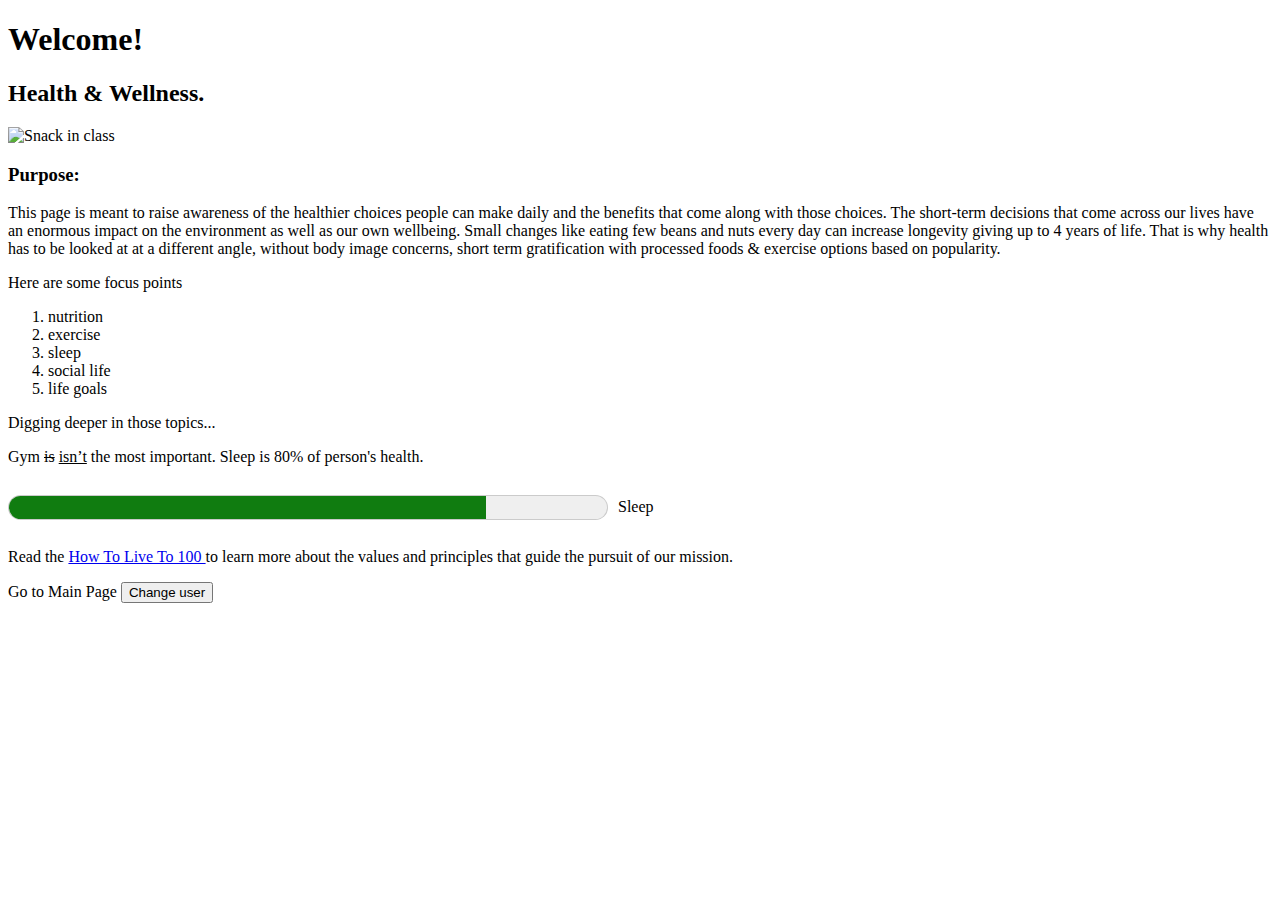
==== wellness.html @ 6501d43c "Add files via upload" ====
<!doctype html>
<html lang="en-US">
  <head>
    <meta charset="utf-8" />
    <meta name="viewport" content="width=device-width" />
    <link href="styles/style.css" rel="stylesheet" />
    <link rel="stylesheet" href="https://fonts.googleapis.com/css?family=Instrument Serif">
    <title>My test page</title>
  </head>
  <body>
    <!-- 4 heading levels: -->
    <h1>Welcome!</h1>
    <h2>Health & Wellness. </h2>
    <img src="images/snack.jpg" alt="Snack in class" width="400" height="500" />
    <h3>Purpose:</h3>
    <p>This page is meant to raise awareness of the healthier choices people can make daily and the benefits that come along with those choices. 
      The short-term decisions that come across our lives have an enormous impact on the environment as well as our own wellbeing. 
    Small changes like eating few beans and nuts every day can increase longevity giving up to 4 years of life. That is why health has to be looked at at a different angle, 
    without body image concerns, short term gratification with processed foods & exercise options based on popularity. </p>
    <p>Here are some focus points</p>

<ol>
  <li>nutrition</li>
  <li>exercise</li>
  <li>sleep</li>
  <li>social life</li>
  <li>life goals</li>
</ol>

<p>Digging deeper in those topics...</p>
<p>Gym <del>is</del> <ins>isn’t</ins> the most important. Sleep is 80% of person's health. </p>
<div style="display: flex; align-items: center;">
  <meter style="width: 600px; height: 50px; margin-right: 10px;" min="10" max="1000" low="800" high="900" optimum="800" value="800">80%</meter>
  <span>Sleep</span>
</div>

<p>Read the <a href="https://www.today.com/health/aging/how-to-live-to-100-rcna104086"> How To Live To 100  </a> to learn  more about the values and principles that guide the pursuit of our mission.</p>
<button2 onclick="goBacktoPage()">Go to Main Page</button2>
<button>Change user</button>
<script src="scripts/main.js"></script>

    </body>
</html>
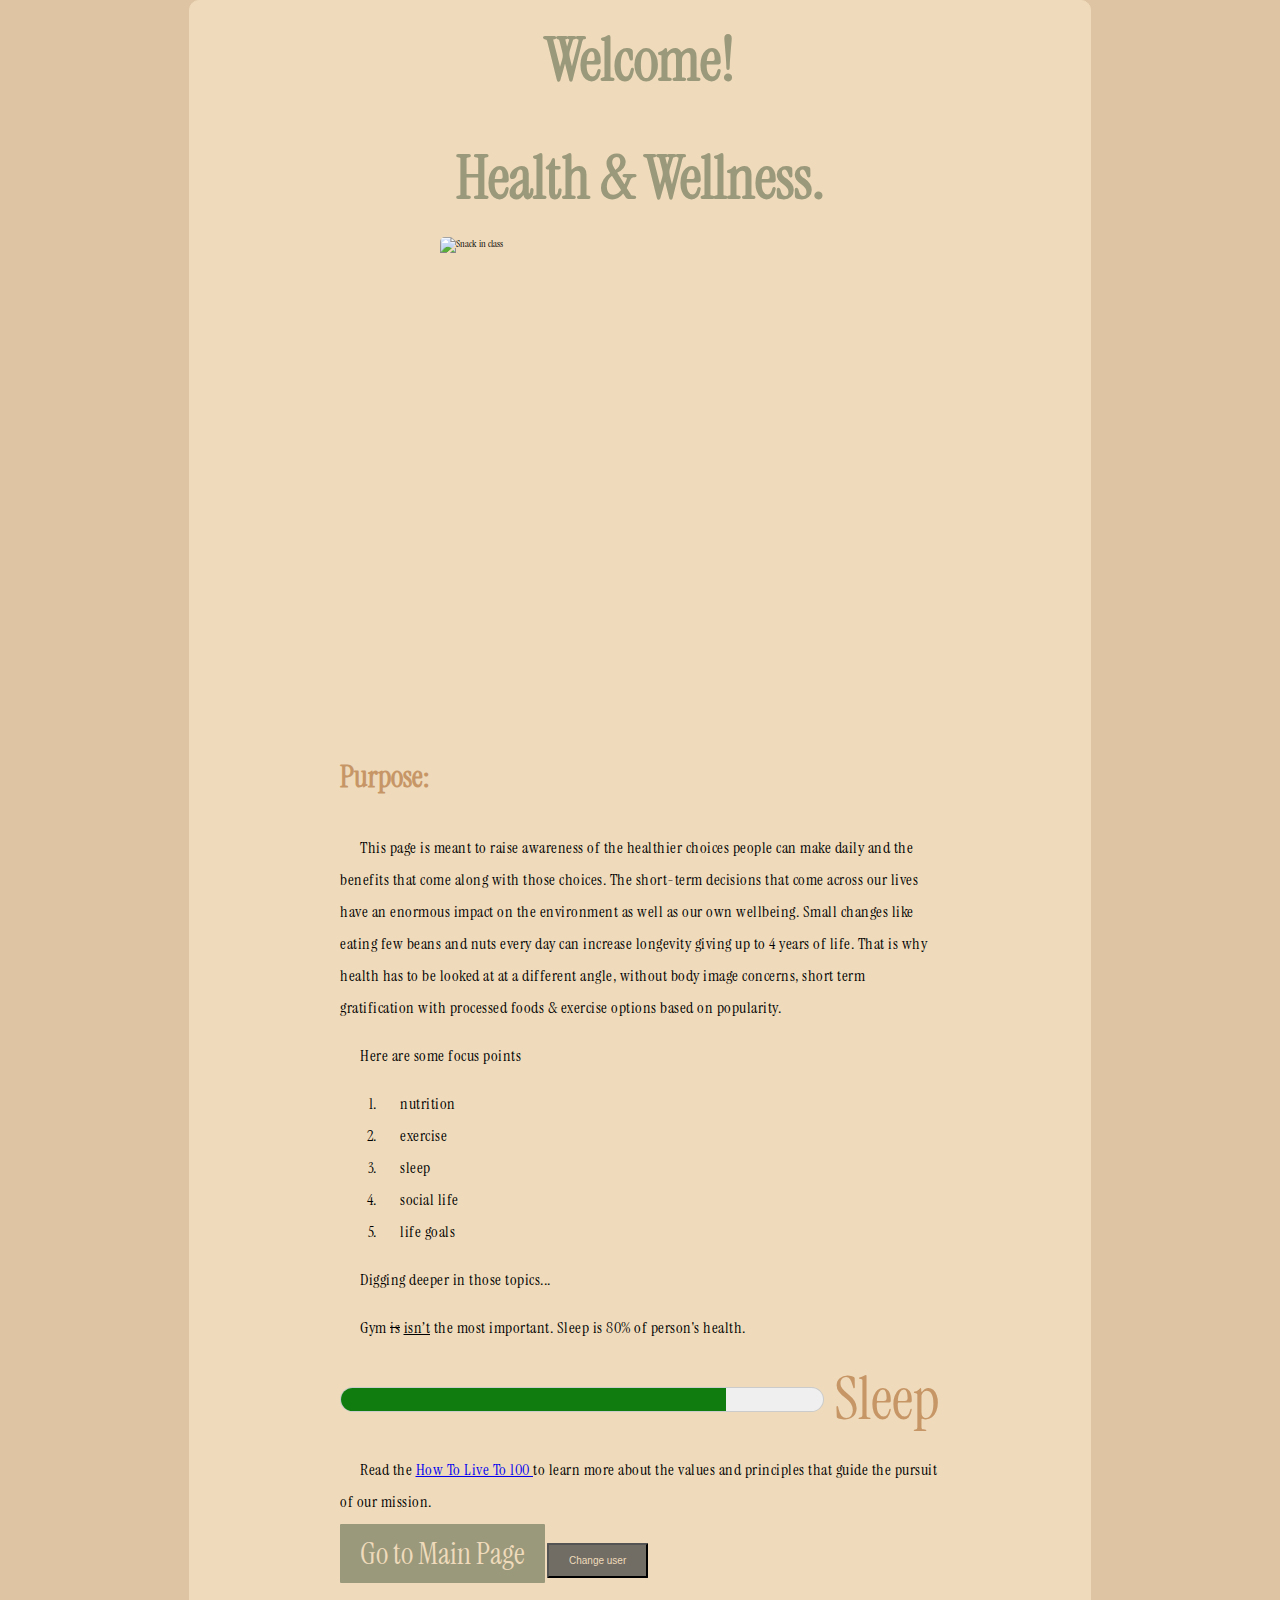
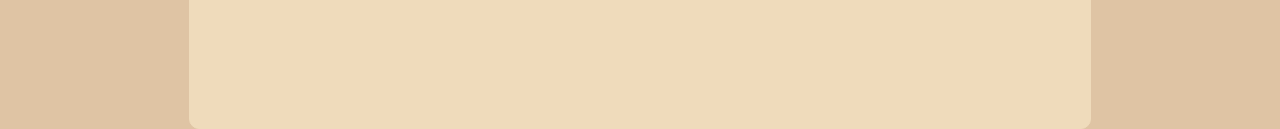
==== commit 6b35aa11: "Update wellness.html" ====
--- a/wellness.html
+++ b/wellness.html
@@ -3,7 +3,7 @@
   <head>
     <meta charset="utf-8" />
     <meta name="viewport" content="width=device-width" />
-    <link href="styles/style.css" rel="stylesheet" />
+    <link href="style.css" rel="stylesheet" />
     <link rel="stylesheet" href="https://fonts.googleapis.com/css?family=Instrument Serif">
     <title>My test page</title>
   </head>
@@ -11,7 +11,7 @@
     <!-- 4 heading levels: -->
     <h1>Welcome!</h1>
     <h2>Health & Wellness. </h2>
-    <img src="images/snack.jpg" alt="Snack in class" width="400" height="500" />
+    <img src="snack.jpg" alt="Snack in class" width="400" height="500" />
     <h3>Purpose:</h3>
     <p>This page is meant to raise awareness of the healthier choices people can make daily and the benefits that come along with those choices. 
       The short-term decisions that come across our lives have an enormous impact on the environment as well as our own wellbeing. 
@@ -37,7 +37,7 @@
 <p>Read the <a href="https://www.today.com/health/aging/how-to-live-to-100-rcna104086"> How To Live To 100  </a> to learn  more about the values and principles that guide the pursuit of our mission.</p>
 <button2 onclick="goBacktoPage()">Go to Main Page</button2>
 <button>Change user</button>
-<script src="scripts/main.js"></script>
+<script src="main.js"></script>
 
     </body>
-</html>+</html>
--- a/style.css
+++ b/style.css
@@ -0,0 +1,104 @@
+html {
+    font-size: 10px;
+    font-family:  'Instrument Serif', serif;
+  }
+   
+  
+  h1 {
+    font-size: 60px;
+    text-align: center;
+  }
+  h2 {
+    font-size: 60px;
+    text-align: center;
+  }
+  span{
+    font-size: 60px;
+    color: #C79667;
+  }
+  
+
+  h3 {
+    font-size: 30px;
+    text-align: left;
+  }
+  
+  p, li {
+    text-indent: 20px; 
+    font-size: 16px;
+    line-height: 2;
+    letter-spacing: .5px;
+  }
+  
+  
+  html {
+    background-color: #DFC4A4;
+  }
+  
+  body {
+    width: 600px;
+    margin: 0 auto;
+    background-color: #EFDBBB;
+    padding: 0 150px 150px 150px;
+    border: 1px solid #EFDBBB;
+    border-radius: 10px; 
+  }
+
+  button1 {
+    font-size: 30px;
+    text-align: left;
+    padding: 10px 20px;
+    background-color: #9B997B;
+    color: #EFDBBB;
+    border-radius: 1px; 
+    
+  }
+
+  button {
+    font-size: 10px;
+    text-align: right;
+    padding: 10px 20px;
+    background-color: #716D64;
+    color: #EFDBBB;
+    border-radius: 1px;
+  }
+
+  button2 {
+    font-size: 30px;
+    text-align: center;
+    padding: 10px 20px;
+    background-color: #9B997B;
+    color: #EFDBBB;
+    border-radius: 1px; 
+    
+  }
+
+  
+  h1 {
+    margin: 0;
+    padding: 20px 0;
+    color: #9B997B;
+    /* text-shadow: 3px 3px 1px brown; */
+  }
+
+  h2 {
+    margin: 0;
+    padding: 20px 0;
+    color: #9B997B;
+    /* text-shadow: 3px 3px 1px brown; */
+  }
+
+
+
+  h3 {
+    margin: 0;
+    padding: 20px 0;
+    color: #C79667;
+    /* text-shadow: 3px 3px 1px brown; */
+  }
+  
+  img {
+    display: block;
+    margin: 0 auto;
+    border-radius: 5px; 
+  }